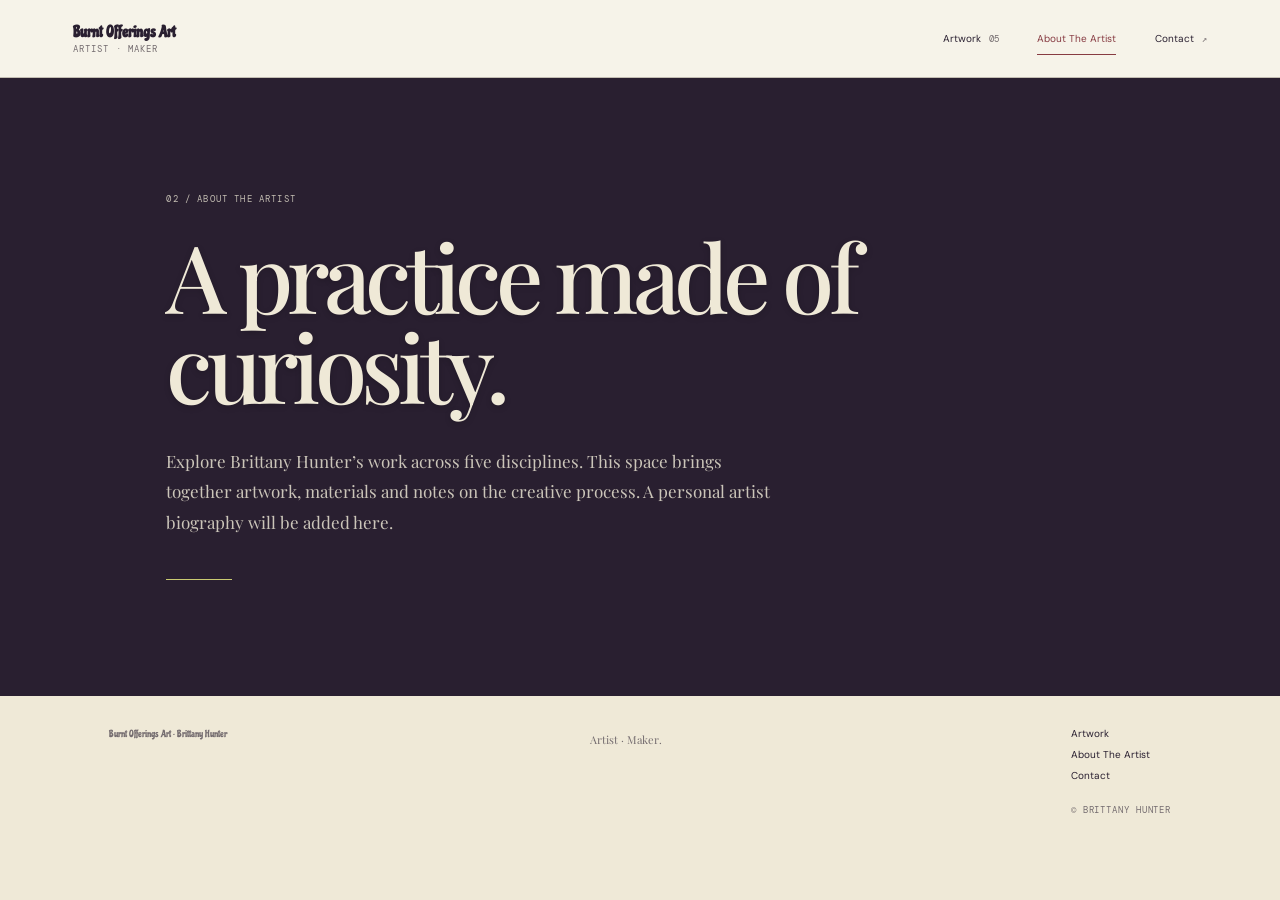
==== about/index.html @ b5c8f55d "Add files via upload" ====
<!DOCTYPE html>
<html lang="en">
<head>
  <meta charset="UTF-8">
  <meta name="viewport" content="width=device-width, initial-scale=1.0">
  <title>Burnt Offerings Art — About The Artist | Brittany Hunter</title>
  <meta name="description" content="Explore Brittany Hunter's mixed-media practice, painting, woodburning, pastels, and illustration in a working art atlas.">
  <meta name="robots" content="index, follow">
  <meta property="og:title" content="Burnt Offerings Art — Brittany Hunter">
  <meta property="og:description" content="A working atlas of curious things made in many materials by artist Brittany Hunter.">
  <meta property="og:type" content="website">
  <meta name="twitter:card" content="summary_large_image">
  <meta name="twitter:title" content="Burnt Offerings Art — Brittany Hunter">
  <meta name="twitter:description" content="A working atlas of curious things made in many materials by artist Brittany Hunter.">
  <link rel="icon" type="image/svg+xml" href="../favicon.svg">
  <link rel="preconnect" href="https://fonts.googleapis.com">
  <link rel="preconnect" href="https://fonts.gstatic.com" crossorigin>
  <link rel="stylesheet" href="https://fonts.googleapis.com/css2?family=Chicle&family=DM+Mono:wght@400;500&family=DM+Sans:wght@400;500;600;700&family=Grenze+Gotisch:wght@400;500;600;700&family=Pirata+One&family=Playfair+Display:ital,wght@0,500;0,600;1,500;1,600&family=Syne:wght@500;600;700&display=swap">
  <link rel="stylesheet" href="../styles.css">
</head>
<body data-page="about">
  <header class="site-header">
    <a class="brand" href="../" aria-label="Home"><span data-site-name>Burnt Offerings Art</span><small data-tagline>ARTIST · MAKER</small></a>
    <nav class="nav" aria-label="Portfolio navigation">
      <a href="../">Artwork <span class="nav-count" data-count>05</span></a>
      <a href="../about/" aria-current="page">About The Artist</a>
      <a href="../contact/">Contact <span class="nav-count">↗</span></a>
    </nav>
  </header>
  <main>
    <section class="interior" id="content">
      <span class="overline">02 / About the artist</span>
      <h1>A practice made of curiosity.</h1>
    </section>
    <noscript><p style="padding:24px">This site needs JavaScript turned on to show the artwork.</p></noscript>
  </main>
  <footer class="footer">
    <a class="footer-brand" href="../"><small><span data-site-name>Burnt Offerings Art</span> · Brittany Hunter</small></a>
    <p data-tagline-plain>Artist · Maker.</p>
    <nav class="footer-links" aria-label="Footer navigation">
      <a href="../">Artwork</a><a href="../about/">About The Artist</a><a href="../contact/">Contact</a>
    </nav>
    <span class="copyright">© BRITTANY HUNTER</span>
  </footer>
  <script src="../site.js"></script>
</body>
</html>
---- styles.css ----
/* Burnt Offerings Art — one stylesheet for every page.
   Colors and text size come from content/settings.json (applied by site.js). */

:root {
  --paper: #efe9d7;
  --header-background: #291f30;
  --ink: #291f30;
  --header-text: #efe9d7;
  --text-scale: 1;

  --muted: color-mix(in srgb, var(--ink) 62%, var(--paper));
  --rule: color-mix(in srgb, var(--ink) 22%, var(--paper));
  --nav-bg: color-mix(in srgb, var(--paper) 55%, white);
  --red: #873b42;
  --citron: #c9ca72;

  --font-sans: 'DM Sans', sans-serif;
  --font-serif: 'Playfair Display', Georgia, serif;
  --font-gothic: 'Chicle', 'Pirata One', 'Grenze Gotisch', Georgia, serif;
  --font-mono: 'DM Mono', monospace;
  --micro: calc(9px * var(--text-scale));
}

* { box-sizing: border-box; }
html { scroll-behavior: smooth; }
body {
  margin: 0;
  min-height: 100dvh;
  background: var(--paper);
  color: var(--ink);
  font-family: var(--font-sans);
  -webkit-font-smoothing: antialiased;
}
button, a { font: inherit; }
a { color: inherit; text-decoration: none; }
button:focus-visible, a:focus-visible { outline: 2px solid #bb4e3b; outline-offset: 4px; }
::selection { background: #d5db8d; color: #233b33; }
.sr-only { position: absolute; width: 1px; height: 1px; padding: 0; margin: -1px; overflow: hidden; clip: rect(0,0,0,0); white-space: nowrap; border: 0; }
.overline { color: var(--muted); font: var(--micro) var(--font-mono); letter-spacing: .13em; text-transform: uppercase; }

/* ---------- header ---------- */
.site-header { min-height: 78px; display: grid; grid-template-columns: 1fr auto; align-items: center; gap: 24px; padding: 0 5.7%; border-bottom: 1px solid var(--rule); background: var(--nav-bg); }
.brand { display: block; width: fit-content; font-family: var(--font-gothic); font-size: 16px; font-weight: 600; line-height: 1; }
.brand small { display: block; margin-top: 5px; color: var(--muted); font: var(--micro)/1 var(--font-mono); letter-spacing: .12em; }
.nav { display: flex; justify-content: flex-end; gap: clamp(16px, 3vw, 42px); }
.nav a { position: relative; white-space: nowrap; font-size: 10px; }
.nav a:hover, .footer-links a:hover { color: var(--red); }
.nav a[aria-current="page"] { color: var(--red); }
.nav a[aria-current="page"]::after { position: absolute; content: ""; left: 0; right: 0; bottom: -10px; height: 1px; background: currentColor; }
.nav-count { margin-left: 5px; color: var(--muted); font: var(--micro) var(--font-mono); }

/* ---------- home: hero ---------- */
.hero { min-height: 310px; display: flex; align-items: center; padding: 40px 12.3% 46px 13.4%; background: var(--header-background); color: var(--header-text); }
.hero-copy { min-width: 0; flex: 1; }
.kicker { display: flex; align-items: center; gap: 9px; margin: 0; color: color-mix(in srgb, var(--header-text) 78%, var(--header-background)); font: var(--micro) var(--font-mono); letter-spacing: .12em; text-transform: uppercase; }
.kicker i { width: 21px; height: 1px; background: var(--citron); }
.hero h1 { max-width: 100%; margin: 22px 0 15px; font: 500 calc(clamp(58px, 7.1vw, 100px) * var(--text-scale))/.95 var(--font-gothic); letter-spacing: -.025em; text-wrap: balance; overflow-wrap: anywhere; text-shadow: 0 2px 6px rgba(0,0,0,.18); }
.hero-deck { max-width: 360px; margin: 0; color: color-mix(in srgb, var(--header-text) 82%, var(--header-background)); font-size: calc(12px * var(--text-scale)); line-height: 1.8; }

/* ---------- home: atlas ---------- */
.atlas { padding: 58px 9.5% 68px; }
.atlas-heading { margin: 0 0 25px; }
.atlas-content { display: grid; grid-template-columns: minmax(175px, 25%) 1fr; grid-template-areas: "materials specimen"; gap: 5.3%; }
.material-list { grid-area: materials; padding-top: 3px; }
.list-caption { display: flex; justify-content: space-between; padding: 0 7px 13px 0; color: var(--muted); font: var(--micro) var(--font-mono); letter-spacing: .12em; }
.material { width: 100%; min-width: 0; min-height: 54px; display: grid; grid-template-columns: 25px 1fr 17px; align-items: center; gap: 10px; padding: 10px 9px 10px 0; border: 0; border-top: 1px solid var(--rule); background: transparent; color: var(--ink); text-align: left; cursor: pointer; transition: color .2s, padding .25s; }
.material:last-of-type { border-bottom: 1px solid var(--rule); }
.material:hover { padding-left: 5px; }
.material.is-active { color: var(--red); }
.material-index, .material-count { color: var(--muted); font: var(--micro) var(--font-mono); }
.material-name { font: 600 calc(14px * var(--text-scale)) 'Syne', var(--font-sans); overflow-wrap: anywhere; }

.specimen { grid-area: specimen; min-width: 0; }
.specimen-top { min-height: 30px; display: flex; justify-content: space-between; align-items: flex-start; gap: 10px; color: var(--muted); font: var(--micro) var(--font-mono); letter-spacing: .12em; }
.specimen-top > span { padding-top: 3px; }
.specimen-top i { display: inline-block; width: 22px; height: 1px; margin: 0 7px 2px; background: var(--rule); }
.note-toggle { border: 0; padding: 0; background: transparent; color: var(--red); cursor: pointer; font: var(--micro) var(--font-mono); letter-spacing: .06em; text-transform: uppercase; }
.note-toggle b { margin-left: 7px; color: var(--ink); font: 400 14px var(--font-serif); }

.art-stage { position: relative; height: clamp(270px, 30vw, 385px); overflow: hidden; background: #4a3a48; }
.art-stage > img { position: absolute; inset: 0; display: block; width: 100%; height: 100%; object-fit: cover; }
.art-stage > img.artwork-outgoing { z-index: 1; animation: photo-out .7s ease both; }
.art-stage > img.artwork-current { z-index: 2; }
.art-stage > img.fade-in { animation: photo-in .7s ease both; }
.image-index { position: absolute; z-index: 3; top: 15px; left: 17px; padding: 6px 8px; background: #f3f1e2e8; color: #3a5146; font: var(--micro) var(--font-mono); }
.image-index b { padding: 0 4px; color: var(--red); font-weight: 400; }
.specimen-stamp { position: absolute; z-index: 3; top: 17px; right: 18px; width: 58px; height: 58px; display: grid; place-content: center; border: 1px solid #efe9d7cc; border-radius: 50%; color: #fbf2da; font: 7px/1.45 var(--font-mono); text-align: center; letter-spacing: .06em; transform: rotate(9deg); }
.image-caption { position: absolute; z-index: 3; left: 17px; bottom: 14px; color: #fffce9; font: 8px var(--font-mono); letter-spacing: .13em; text-shadow: 0 1px 8px #18291d88; }
.fieldnote { position: absolute; z-index: 4; right: 15px; bottom: 15px; width: min(250px, 68%); max-height: calc(100% - 30px); overflow: auto; padding: 15px 17px; background: var(--paper); color: var(--ink); box-shadow: 5px 6px 0 #293e3024; animation: note-in .22s ease both; }
.fieldnote span { color: var(--red); font: var(--micro) var(--font-mono); letter-spacing: .1em; }
.fieldnote p { margin: 9px 0 0; font: calc(13px * var(--text-scale))/1.5 var(--font-serif); overflow-wrap: anywhere; }

.specimen-caption { min-height: 83px; display: flex; justify-content: space-between; align-items: center; gap: 12px; padding: 14px 2px 0; }
.specimen-caption > div:first-child { min-width: 0; }
.specimen-caption h2 { margin: 5px 0 2px; font: 500 calc(25px * var(--text-scale))/1.05 var(--font-serif); letter-spacing: -.035em; overflow-wrap: anywhere; }
.specimen-caption h2 span { color: var(--red); }
.specimen-caption p { margin: 0; color: var(--muted); font-size: calc(10px * var(--text-scale)); }
.specimen-controls { display: flex; gap: 7px; flex-shrink: 0; }
.specimen-controls button { width: 36px; height: 36px; display: grid; place-items: center; padding: 0; border: 1px solid var(--rule); border-radius: 50%; background: transparent; color: var(--ink); cursor: pointer; transition: color .2s, background .2s; }
.specimen-controls button:hover { background: var(--ink); color: var(--paper); }
.specimen-controls svg { width: 15px; height: 15px; }
.placeholder-note { margin: 12px 0 0; padding: 10px 12px; background: color-mix(in srgb, var(--ink) 8%, var(--paper)); color: var(--muted); font-size: calc(11px * var(--text-scale)); line-height: 1.5; }

.empty-box, .page-state { min-height: 240px; display: flex; flex-direction: column; justify-content: center; gap: 12px; padding: 25px; border: 1px dashed var(--rule); background: color-mix(in srgb, var(--ink) 6%, var(--paper)); }
.empty-box h2, .page-state h2 { margin: 0; font: 500 27px/1.1 var(--font-serif); }
.empty-box p, .page-state p { max-width: 520px; margin: 0; color: var(--muted); font-size: 12px; line-height: 1.7; }
.page-state.is-error { border-style: solid; border-color: #c69c92; background: #eee0d8; color: #291f30; }
.action-button { align-self: flex-start; padding: 10px 16px; border: 1px solid currentColor; background: transparent; color: inherit; cursor: pointer; font: var(--micro) var(--font-mono); letter-spacing: .1em; text-transform: uppercase; }
.skeleton { position: relative; overflow: hidden; min-height: 240px; background: color-mix(in srgb, var(--ink) 10%, var(--paper)); }
.skeleton::after { position: absolute; inset: 0; content: ""; transform: translateX(-100%); background: linear-gradient(90deg, transparent, #ffffff55, transparent); animation: skeleton-sweep 1.5s ease-in-out infinite; }

/* ---------- About / Contact / 404 ---------- */
.interior { min-height: 62vh; padding: clamp(54px, 9vw, 120px) 13%; background: var(--header-background); color: var(--header-text); }
.interior .overline { display: block; margin-bottom: 25px; color: color-mix(in srgb, var(--header-text) 78%, var(--header-background)); }
.interior h1 { max-width: 850px; margin: 0; font: 500 calc(clamp(48px, 8vw, 94px) * var(--text-scale))/.96 var(--font-serif); letter-spacing: -.06em; overflow-wrap: anywhere; text-shadow: 0 2px 6px rgba(0,0,0,.18); }
.interior-copy { max-width: 620px; margin: 35px 0 0; color: color-mix(in srgb, var(--header-text) 82%, var(--header-background)); font: calc(17px * var(--text-scale))/1.8 var(--font-serif); }
.interior-copy + .interior-copy { margin-top: 1.2em; }
.interior-ornament { width: 66px; height: 1px; margin: 42px 0 0; background: var(--citron); }
.empty-copy { max-width: 620px; margin-top: 35px; color: color-mix(in srgb, var(--header-text) 70%, var(--header-background)); font: italic calc(16px * var(--text-scale)) var(--font-serif); }
.contact-quiet { display: flex; flex-direction: column; gap: 16px; max-width: 500px; margin-top: 42px; padding: 24px; border: 1px solid var(--rule); background: var(--paper); color: var(--muted); font-size: calc(13px * var(--text-scale)); line-height: 1.8; }
.contact-quiet p { margin: 0; }
.contact-email { display: inline-block; width: fit-content; border-bottom: 1px solid currentColor; color: var(--ink); font: 500 calc(15px * var(--text-scale)) var(--font-mono); overflow-wrap: anywhere; }
.not-found { min-height: 70vh; display: grid; place-content: center; gap: 14px; padding: 30px; text-align: center; }
.not-found h1 { margin: 0; font: 500 48px var(--font-serif); }
.not-found a { color: var(--red); text-decoration: underline; text-underline-offset: 4px; }

/* ---------- footer ---------- */
.footer { display: grid; grid-template-columns: 1fr 1fr auto; align-items: start; gap: 22px; padding: 31px 8.5% 16px; background: var(--paper); }
.footer-brand { display: flex; flex-direction: column; gap: 4px; width: fit-content; }
.footer-brand small { color: var(--muted); font: 10px/1.4 var(--font-gothic); }
.footer > p { margin: 4px 0 0; color: var(--muted); font: 11px/1.7 var(--font-serif); }
.footer-links { display: flex; flex-direction: column; gap: 8px; font-size: 10px; }
.copyright { grid-column: 3; text-align: right; color: var(--muted); font: var(--micro) var(--font-mono); letter-spacing: .1em; }

@keyframes skeleton-sweep { to { transform: translateX(100%); } }
@keyframes photo-in { from { opacity: 0; transform: scale(1.018); } to { opacity: 1; transform: scale(1); } }
@keyframes photo-out { from { opacity: 1; transform: scale(1); } to { opacity: 0; transform: scale(.992); } }
@keyframes note-in { from { opacity: 0; transform: translateY(6px); } to { opacity: 1; transform: translateY(0); } }

@media (prefers-reduced-motion: reduce) {
  html { scroll-behavior: auto; }
  *, *::before, *::after { animation-duration: .01ms !important; transition-duration: .01ms !important; }
}

@media (max-width: 900px) {
  .hero { padding-inline: 9%; }
  .atlas { padding-inline: 6%; }
  .interior { padding-inline: 9%; }
}

@media (max-width: 640px) {
  .site-header { min-height: 67px; padding: 0 20px; gap: 8px; }
  .brand { font-size: 14px; }
  .nav { gap: 12px; }
  .nav a { font-size: 9px; }
  .nav a[aria-current="page"]::after { bottom: -8px; }
  .hero { min-height: 320px; align-items: flex-start; flex-direction: column; justify-content: center; padding: 36px 26px 44px; }
  .hero h1 { font-size: calc(clamp(46px, 13vw, 72px) * var(--text-scale)); margin-top: 19px; }
  .hero-deck { max-width: 285px; font-size: calc(11px * var(--text-scale)); }
  .atlas { padding: 42px 22px 48px; }
  .atlas-content { grid-template-columns: 1fr; grid-template-areas: "specimen" "materials"; gap: 20px; }
  .material-list { display: grid; grid-template-columns: 1fr 1fr; column-gap: 15px; }
  .list-caption { grid-column: 1/-1; }
  .material { min-height: 43px; grid-template-columns: 18px 1fr 17px; gap: 5px; }
  .material:nth-last-of-type(1) { border-bottom: 1px solid var(--rule); }
  .material-name { font-size: calc(12px * var(--text-scale)); }
  .art-stage { height: 75vw; min-height: 250px; max-height: 370px; }
  .specimen-stamp { width: 48px; height: 48px; font-size: 6px; top: 12px; right: 12px; }
  .image-index { top: 12px; left: 12px; }
  .image-caption { left: 12px; bottom: 11px; font-size: 7px; }
  .specimen-caption { min-height: 74px; }
  .specimen-caption h2 { font-size: calc(21px * var(--text-scale)); }
  .specimen-controls button { width: 36px; height: 36px; }
  .interior { padding: 54px 26px; }
  .interior-copy { font-size: calc(15px * var(--text-scale)); }
  .footer { grid-template-columns: 1fr; padding: 28px 22px 16px; }
  .copyright { grid-column: 1; text-align: left; }
}
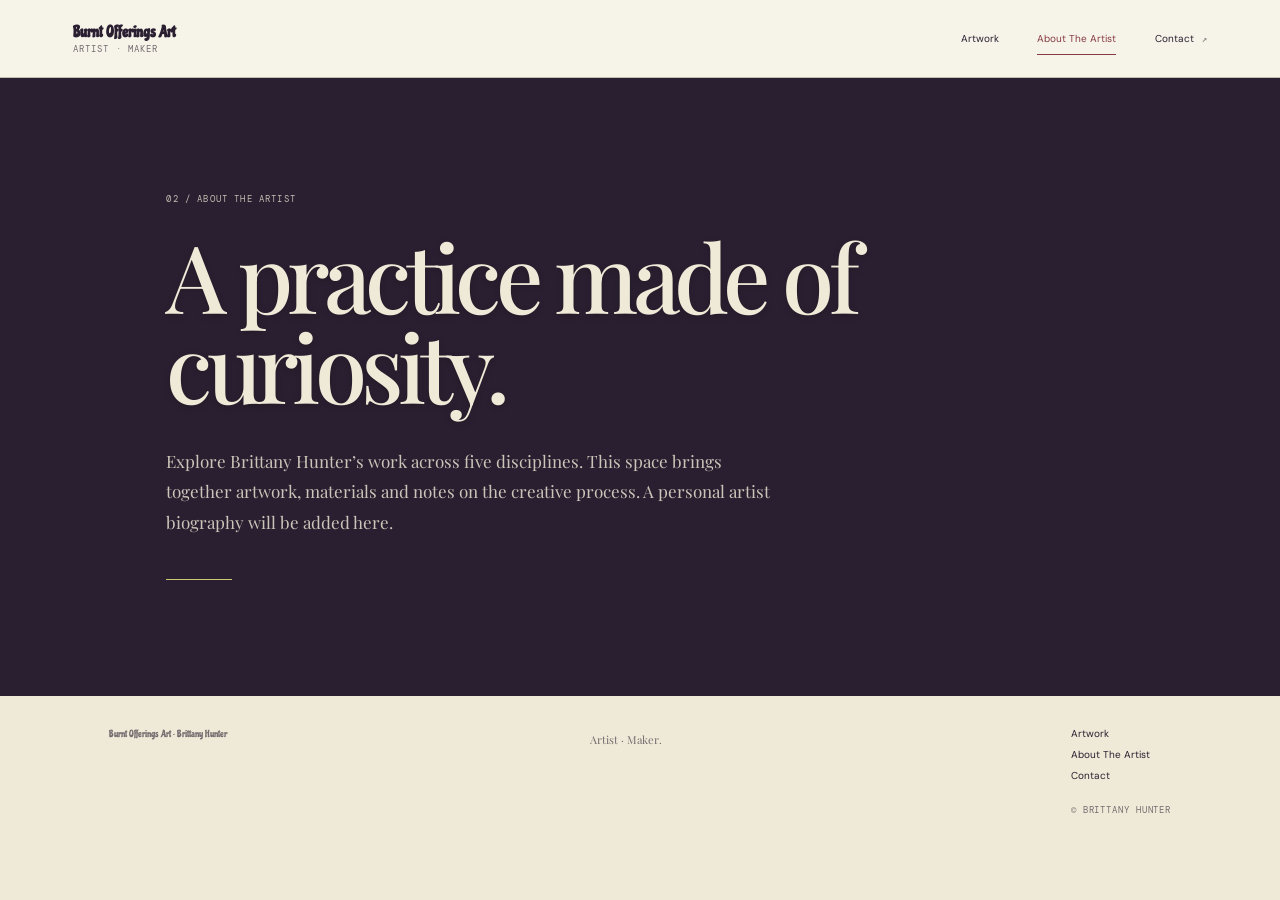
==== commit 824b9814: "Add files via upload" ====
--- a/about/index.html
+++ b/about/index.html
@@ -22,7 +22,7 @@
   <header class="site-header">
     <a class="brand" href="../" aria-label="Home"><span data-site-name>Burnt Offerings Art</span><small data-tagline>ARTIST · MAKER</small></a>
     <nav class="nav" aria-label="Portfolio navigation">
-      <a href="../">Artwork <span class="nav-count" data-count>05</span></a>
+      <a href="../">Artwork</a>
       <a href="../about/" aria-current="page">About The Artist</a>
       <a href="../contact/">Contact <span class="nav-count">↗</span></a>
     </nav>
@@ -42,6 +42,7 @@
     </nav>
     <span class="copyright">© BRITTANY HUNTER</span>
   </footer>
+  <script src="../config.js"></script>
   <script src="../site.js"></script>
 </body>
 </html>
